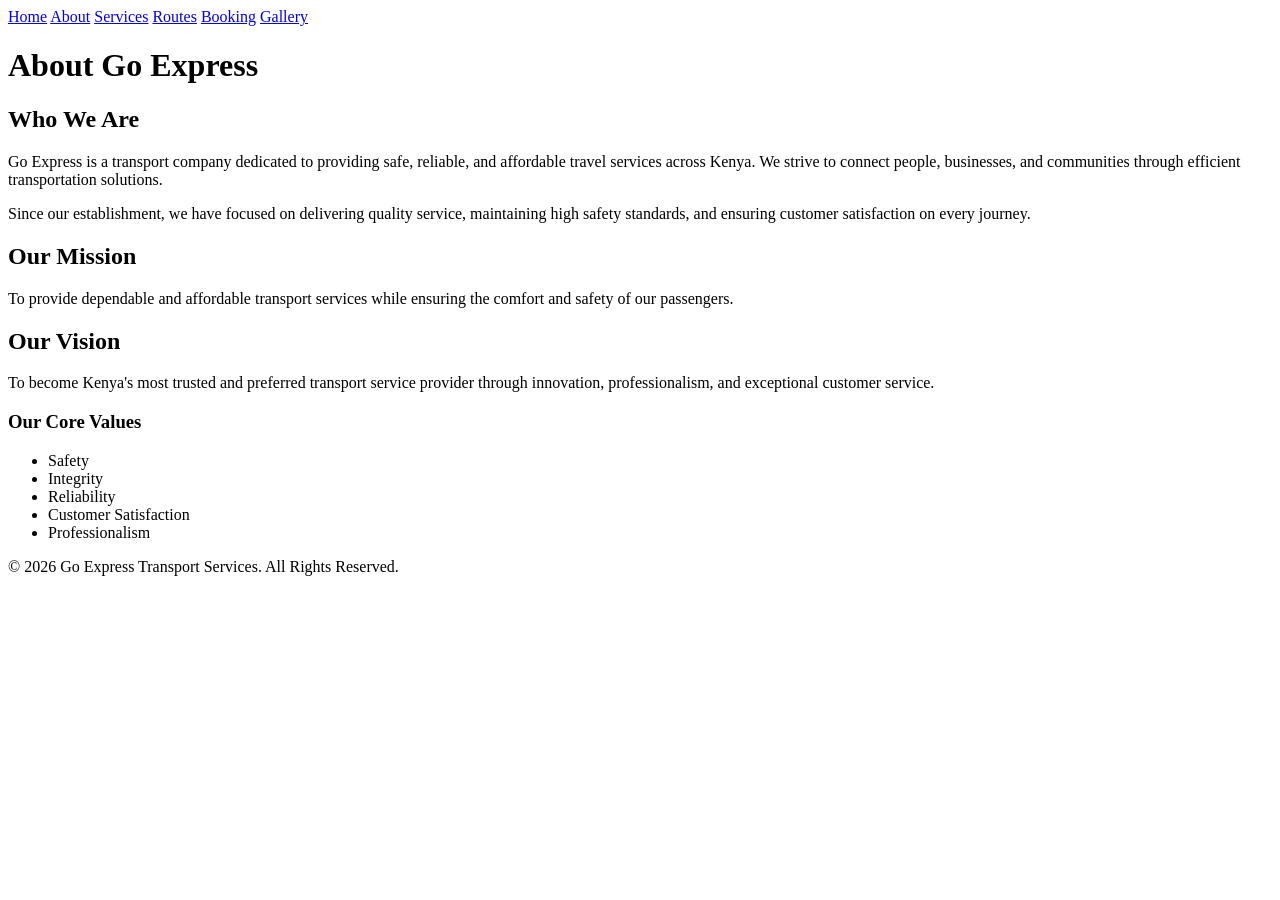
==== aboutus.html @ 57852213 "Linked Gallery page to other pages" ====
<!DOCTYPE html>
<html lang="en">
<head>
    <meta charset="UTF-8">
    <meta name="viewport" content="width=device-width, initial-scale=1.0">
    <title>About Us - Go Express</title>
    <link rel="stylesheet" href="css/style.css">
</head>
<body>
    <a href="index.html">Home</a>
    <a href="aboutus.html">About</a>
    <a href="services.html">Services</a>
    <a href="routes.html">Routes</a>
    <a href="booking.html">Booking</a>
    <a href="gallery.html">Gallery</a>
    
    <!-- Banner -->
    <div class="banner">
        <h1>About Go Express</h1>
    </div>

    <div class="row">

        <div class="content">

            <h2>Who We Are</h2>

            <p>
                Go Express is a transport company dedicated to providing
                safe, reliable, and affordable travel services across Kenya.
                We strive to connect people, businesses, and communities
                through efficient transportation solutions.
            </p>

            <p>
                Since our establishment, we have focused on delivering
                quality service, maintaining high safety standards, and
                ensuring customer satisfaction on every journey.
            </p>

            <h2>Our Mission</h2>

            <p>
                To provide dependable and affordable transport services
                while ensuring the comfort and safety of our passengers.
            </p>

            <h2>Our Vision</h2>

            <p>
                To become Kenya's most trusted and preferred transport
                service provider through innovation, professionalism,
                and exceptional customer service.
            </p>

        </div>

        <div class="right_side_bar">

            <h3>Our Core Values</h3>

            <ul>
                <li>Safety</li>
                <li>Integrity</li>
                <li>Reliability</li>
                <li>Customer Satisfaction</li>
                <li>Professionalism</li>
            </ul>

        </div>

    </div>

    <div class="footer">
        <p>&copy; 2026 Go Express Transport Services. All Rights Reserved.</p>
    </div>

</body>
</html>
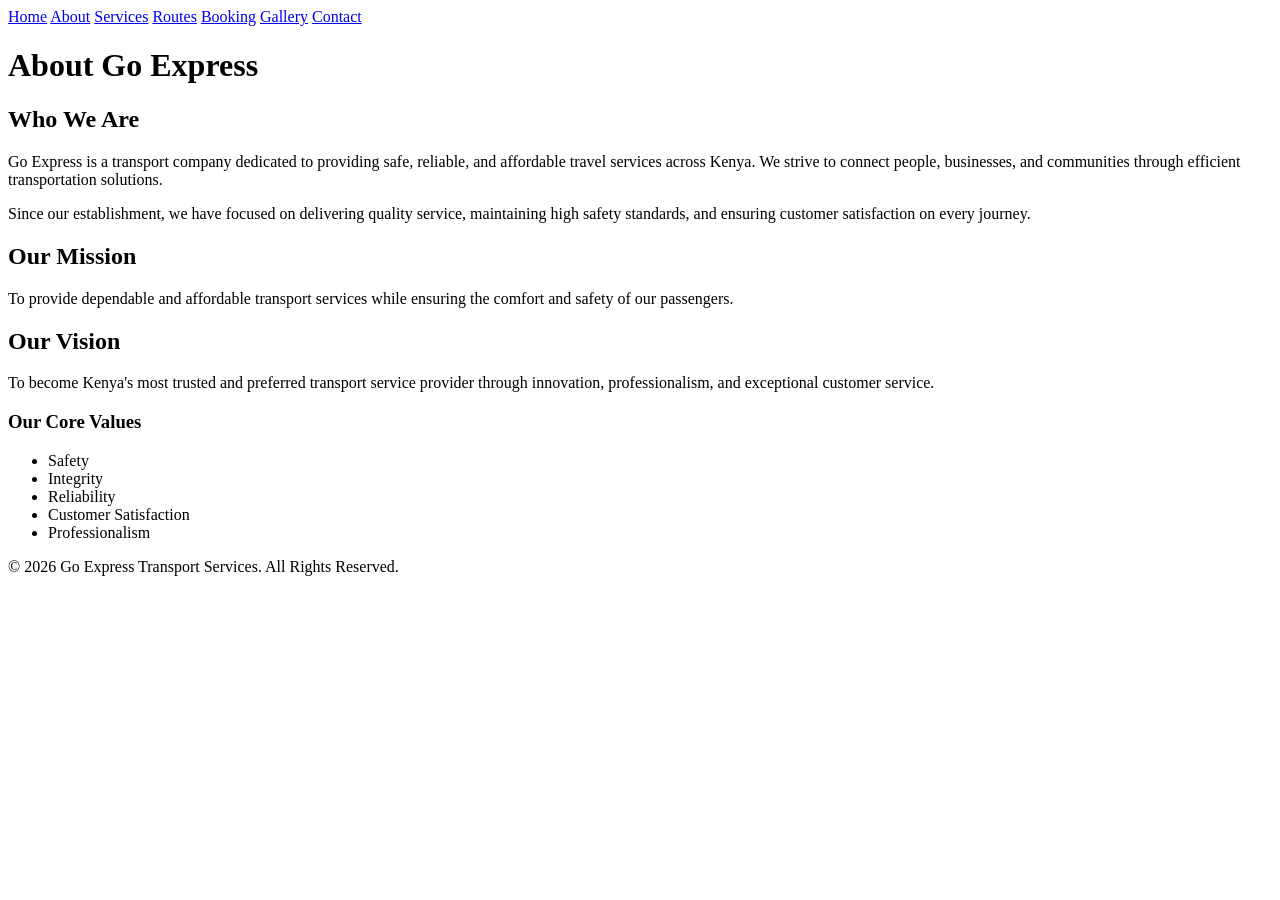
==== commit cc80e477: "Linked Contact page with other pages" ====
--- a/aboutus.html
+++ b/aboutus.html
@@ -13,6 +13,7 @@
     <a href="routes.html">Routes</a>
     <a href="booking.html">Booking</a>
     <a href="gallery.html">Gallery</a>
+    <a href="contact.html">Contact</a>
     
     <!-- Banner -->
     <div class="banner">
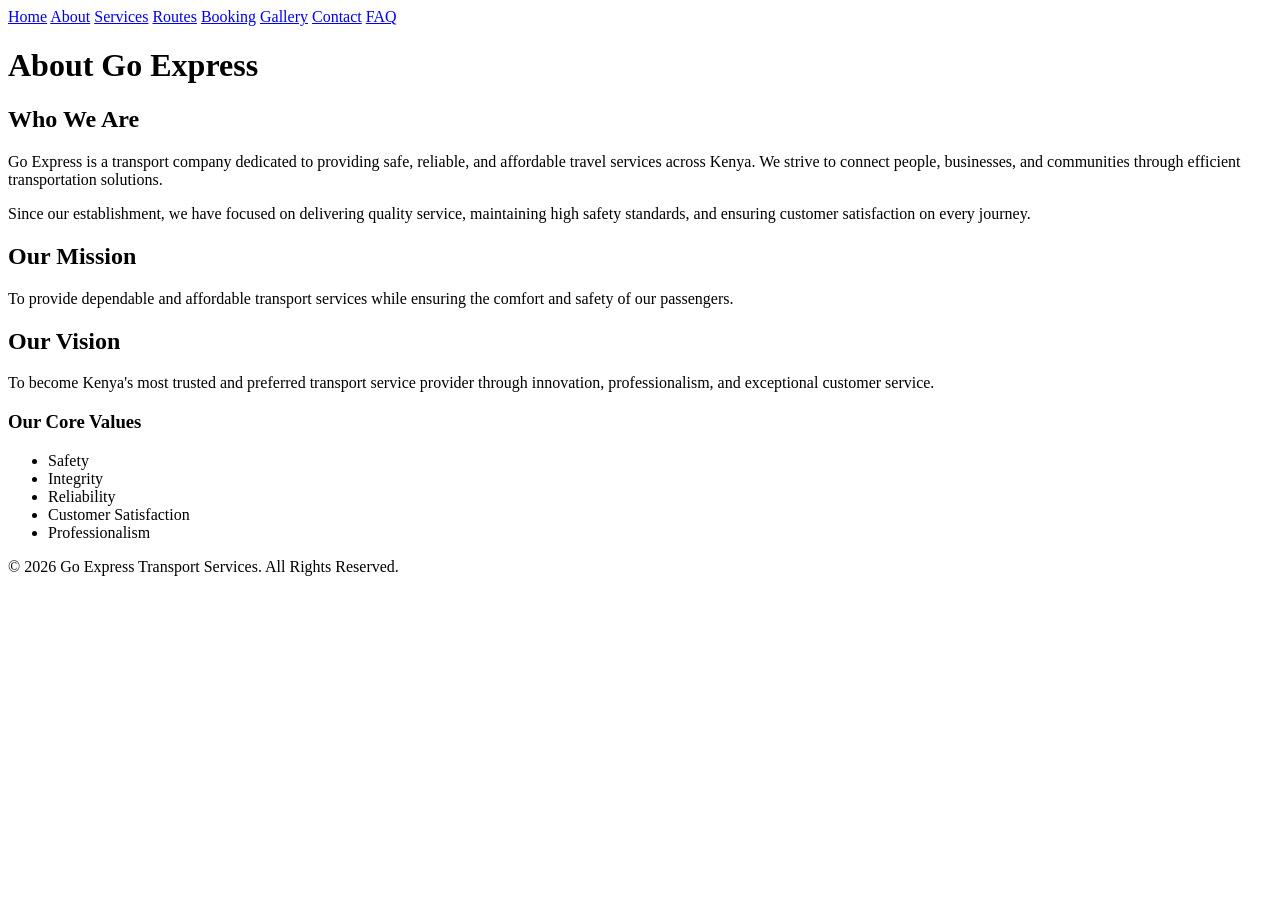
==== commit d6e4f778: "Linked FAQ page to other pages" ====
--- a/aboutus.html
+++ b/aboutus.html
@@ -14,7 +14,8 @@
     <a href="booking.html">Booking</a>
     <a href="gallery.html">Gallery</a>
     <a href="contact.html">Contact</a>
-    
+    <a href="faq.html">FAQ</a>
+
     <!-- Banner -->
     <div class="banner">
         <h1>About Go Express</h1>
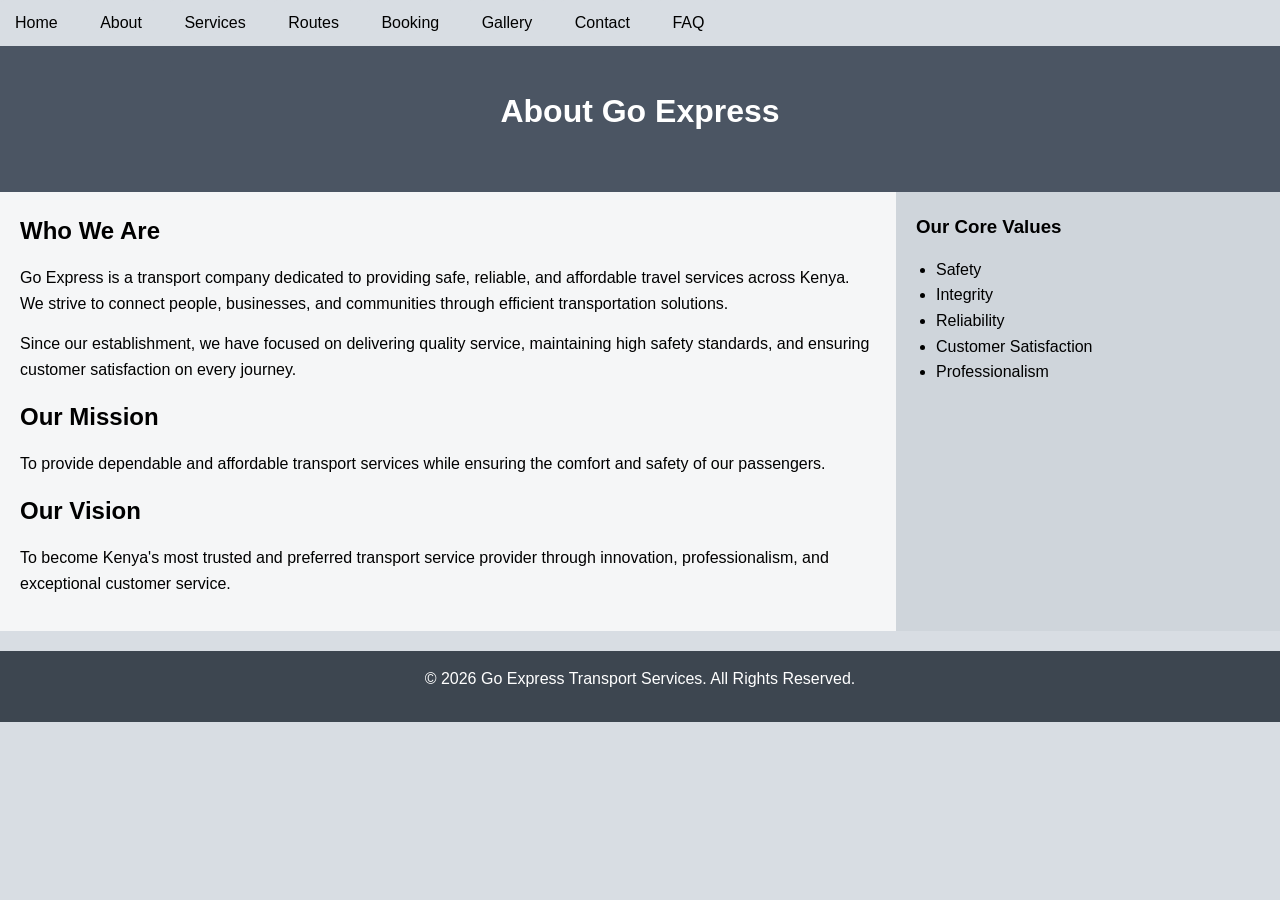
==== commit 9c830a36: "Add design for mobile phones" ====
--- a/aboutus.html
+++ b/aboutus.html
@@ -54,9 +54,8 @@
                 service provider through innovation, professionalism,
                 and exceptional customer service.
             </p>
-
         </div>
-
+         
         <div class="right_side_bar">
 
             <h3>Our Core Values</h3>
--- a/css/style.css
+++ b/css/style.css
@@ -0,0 +1,144 @@
+/* Reset some default browser styling */
+*{
+    margin: 0;
+    padding: 0;
+    box-sizing: border-box;
+}
+
+/* Body styling */
+body{
+    font-family: Arial, Helvetica, sans-serif;
+    background-color: #d8dde3;
+    line-height: 1.6;
+}
+
+/* Navigation Links */
+a{
+    text-decoration: none;
+    color: black;
+    background-color: #d8dde3;
+    padding: 10px 15px;
+    margin-right: 8px;
+    border-radius: 5px;
+    display: inline-block;
+}
+/* Hover Effect */
+a:hover{
+    background-color: #3d4650;
+    color: white;
+}
+
+/* Banner Section */
+.banner{
+    background-color: #4b5563;
+    color: white;
+    text-align: center;
+    padding: 40px;
+}
+
+/* Main Layout */
+.row{
+    display: flex;
+    flex-wrap: wrap;
+}
+
+/* Main Content */
+.content{
+    flex: 70%;
+    padding: 20px;
+    background-color: #f5f6f7;
+}
+
+/* Right Sidebar */
+.right_side_bar{
+    flex: 30%;
+    padding: 20px;
+    background-color: #cfd5db;
+}
+
+/* Footer */
+.footer{
+    background-color: #3d4650;
+    color: white;
+    text-align: center;
+    padding: 15px;
+    margin-top: 20px;
+}
+
+/* Headings */
+h1, h2, h3{
+    margin-bottom: 15px;
+}
+
+/* Paragraphs */
+p{
+    margin-bottom: 15px;
+}
+
+/* Lists */
+ul{
+    margin-left: 20px;
+}
+/* Form Styling */
+input,
+textarea{
+    width: 100%;
+    padding: 10px;
+    margin-top: 5px;
+    margin-bottom: 15px;
+    border: 1px solid #aab2bb;
+    border-radius: 5px;
+}
+
+input[type="submit"]{
+    background-color: #4b5563;
+    color: white;
+    border: none;
+    cursor: pointer;
+}
+
+input[type="submit"]:hover{
+    background-color: #3d4650;
+}
+
+/* Table Styling */
+table{
+    width: 100%;
+    border-collapse: collapse;
+    margin-top: 15px;
+}
+
+table, th, td{
+    border: 1px solid #aab2bb;
+}
+
+th{
+    background-color: #4b5563;
+    color: white;
+    padding: 10px;
+}
+
+td{
+    padding: 10px;
+    background-color: #f5f6f7;
+}
+/* Responsive Design */
+@media screen and (max-width: 768px){
+
+    .row{
+        flex-direction: column;
+    }
+
+    .content{
+        flex: 100%;
+    }
+
+    .right_side_bar{
+        flex: 100%;
+    }
+
+    a{
+        display: block;
+        margin-bottom: 5px;
+    }
+}
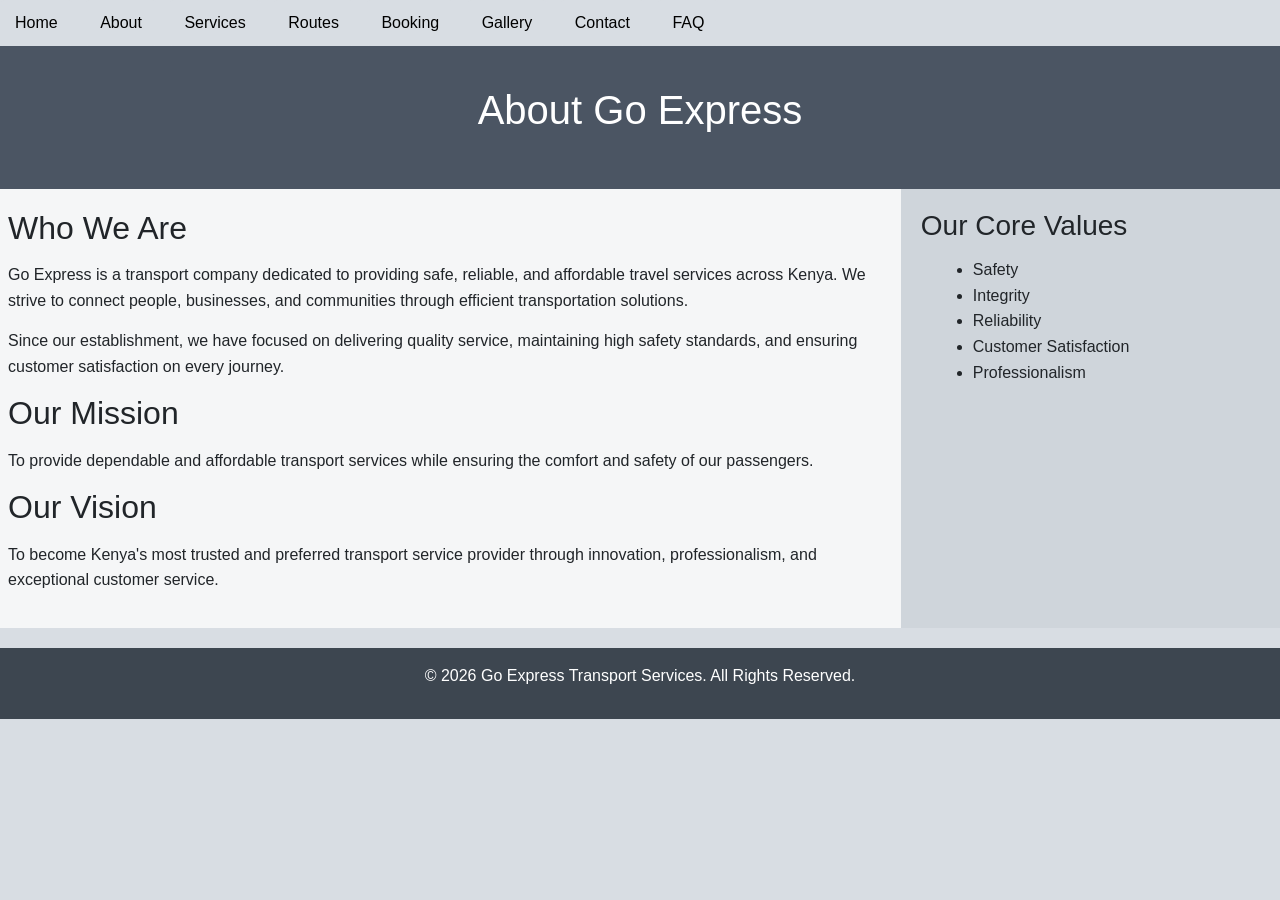
==== commit 4bba1a85: "added bootstrap framework to website" ====
--- a/aboutus.html
+++ b/aboutus.html
@@ -4,6 +4,7 @@
     <meta charset="UTF-8">
     <meta name="viewport" content="width=device-width, initial-scale=1.0">
     <title>About Us - Go Express</title>
+    <link href="https://cdn.jsdelivr.net/npm/bootstrap@5.3.3/dist/css/bootstrap.min.css" rel="stylesheet">
     <link rel="stylesheet" href="css/style.css">
 </head>
 <body>
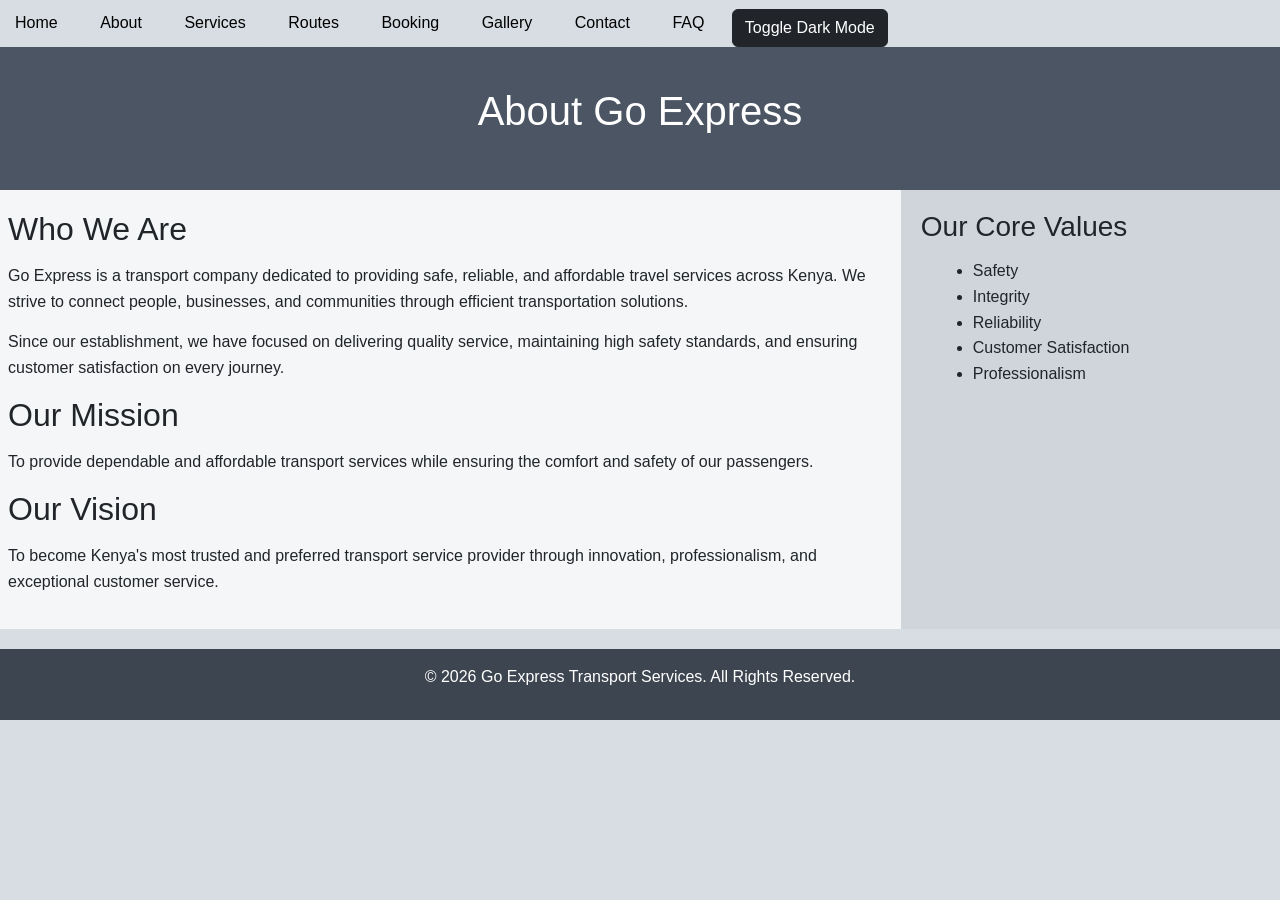
==== commit e3206894: "Added darkmode toogle" ====
--- a/aboutus.html
+++ b/aboutus.html
@@ -16,6 +16,8 @@
     <a href="gallery.html">Gallery</a>
     <a href="contact.html">Contact</a>
     <a href="faq.html">FAQ</a>
+
+    <button id="darkModeBtn" class="btn btn-dark mt-2">Toggle Dark Mode</button>
 
     <!-- Banner -->
     <div class="banner">
@@ -77,5 +79,8 @@
         <p>&copy; 2026 Go Express Transport Services. All Rights Reserved.</p>
     </div>
 
+    <script src="https://cdn.jsdelivr.net/npm/bootstrap@5.3.3/dist/js/bootstrap.bundle.min.js"></script>
+    <script src="js/script.js"></script>
+
 </body>
 </html>
--- a/css/style.css
+++ b/css/style.css
@@ -141,4 +141,37 @@
         display: block;
         margin-bottom: 5px;
     }
+}
+/* Dark Mode */
+
+.dark-mode{
+    background-color: #222;
+    color: white;
+}
+
+.dark-mode .content{
+    background-color: #2f2f2f;
+    color: white;
+}
+
+.dark-mode .right_side_bar{
+    background-color: #3a3a3a;
+    color: white;
+}
+
+.dark-mode .banner{
+    background-color: #1f2937;
+}
+
+.dark-mode .footer{
+    background-color: #111;
+}
+
+.dark-mode a{
+    background-color: #555;
+    color: white;
+}
+
+.dark-mode a:hover{
+    background-color: #888;
 }
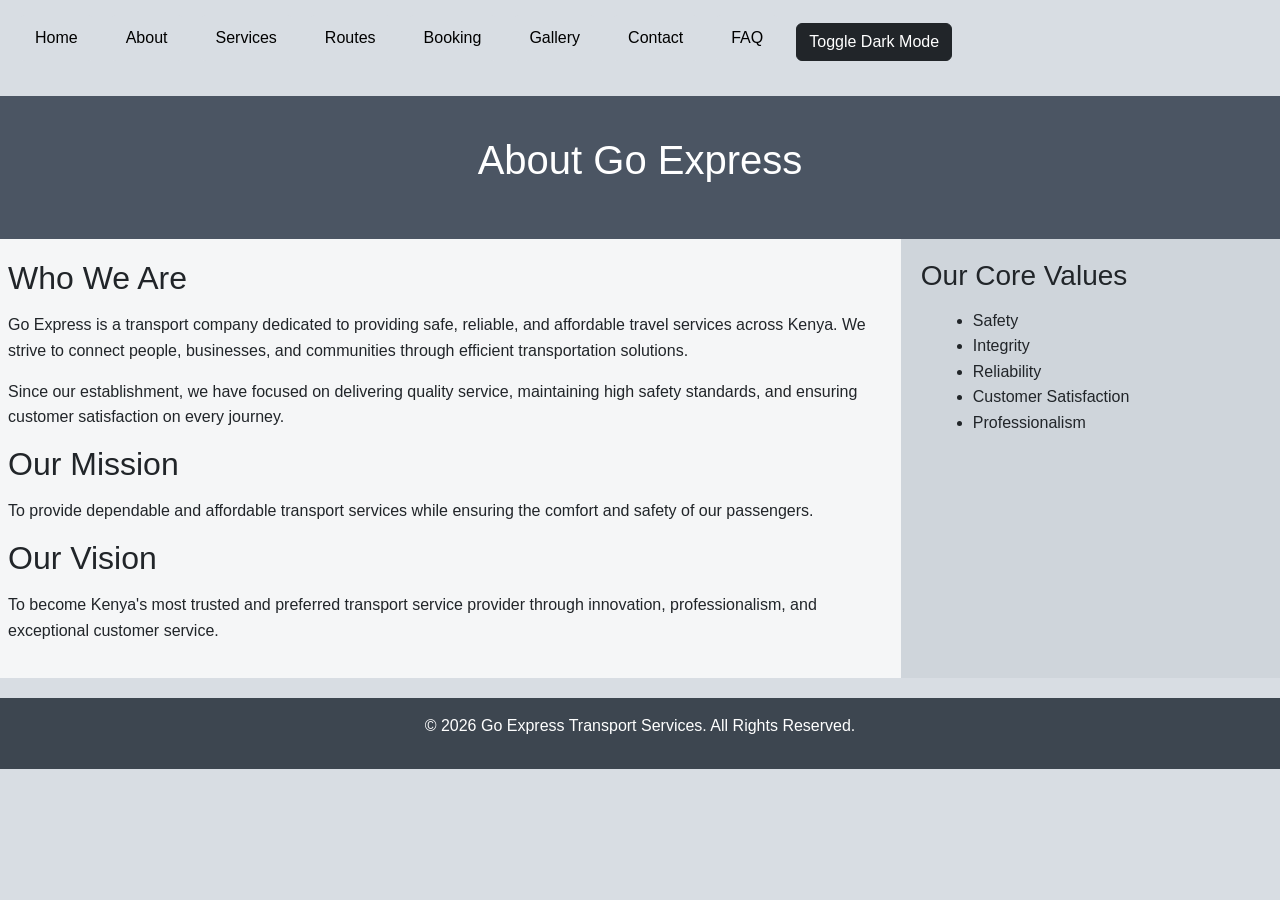
==== commit 2caf774c: "Edited the navigation on several pages" ====
--- a/aboutus.html
+++ b/aboutus.html
@@ -8,17 +8,22 @@
     <link rel="stylesheet" href="css/style.css">
 </head>
 <body>
-    <a href="index.html">Home</a>
-    <a href="aboutus.html">About</a>
-    <a href="services.html">Services</a>
-    <a href="routes.html">Routes</a>
-    <a href="booking.html">Booking</a>
-    <a href="gallery.html">Gallery</a>
-    <a href="contact.html">Contact</a>
-    <a href="faq.html">FAQ</a>
+    <div class="navigation">
 
-    <button id="darkModeBtn" class="btn btn-dark mt-2">Toggle Dark Mode</button>
+        <a href="index.html">Home</a>
+        <a href="aboutus.html">About</a>
+        <a href="services.html">Services</a>
+        <a href="routes.html">Routes</a>
+        <a href="booking.html">Booking</a>
+        <a href="gallery.html">Gallery</a>
+        <a href="contact.html">Contact</a>
+        <a href="faq.html">FAQ</a>
 
+        <button id="darkModeBtn" class="btn btn-dark mt-2">
+            Toggle Dark Mode
+        </button>
+
+    </div>
     <!-- Banner -->
     <div class="banner">
         <h1>About Go Express</h1>
--- a/css/style.css
+++ b/css/style.css
@@ -131,16 +131,31 @@
 
     .content{
         flex: 100%;
+        padding: 15px;
     }
 
     .right_side_bar{
         flex: 100%;
+        padding: 15px;
+        margin-top: 15px;
     }
 
     a{
         display: block;
+        width: 100%;
+        text-align: center;
         margin-bottom: 5px;
     }
+
+    .banner{
+        padding: 20px;
+    }
+
+    img{
+        width: 100%;
+        height: auto;
+    }
+
 }
 /* Dark Mode */
 
@@ -174,4 +189,24 @@
 
 .dark-mode a:hover{
     background-color: #888;
+}
+/* Gallery Styling */
+
+img{
+    margin: 10px;
+    transition: transform 0.3s ease;
+}
+
+img:hover{
+    transform: scale(1.05);
+}
+/* Navigation Container */
+
+.navigation{
+    display: flex;
+    flex-wrap: wrap;
+    align-items: center;
+    gap: 10px;
+    padding: 15px 20px;
+    margin-bottom: 20px;
 }
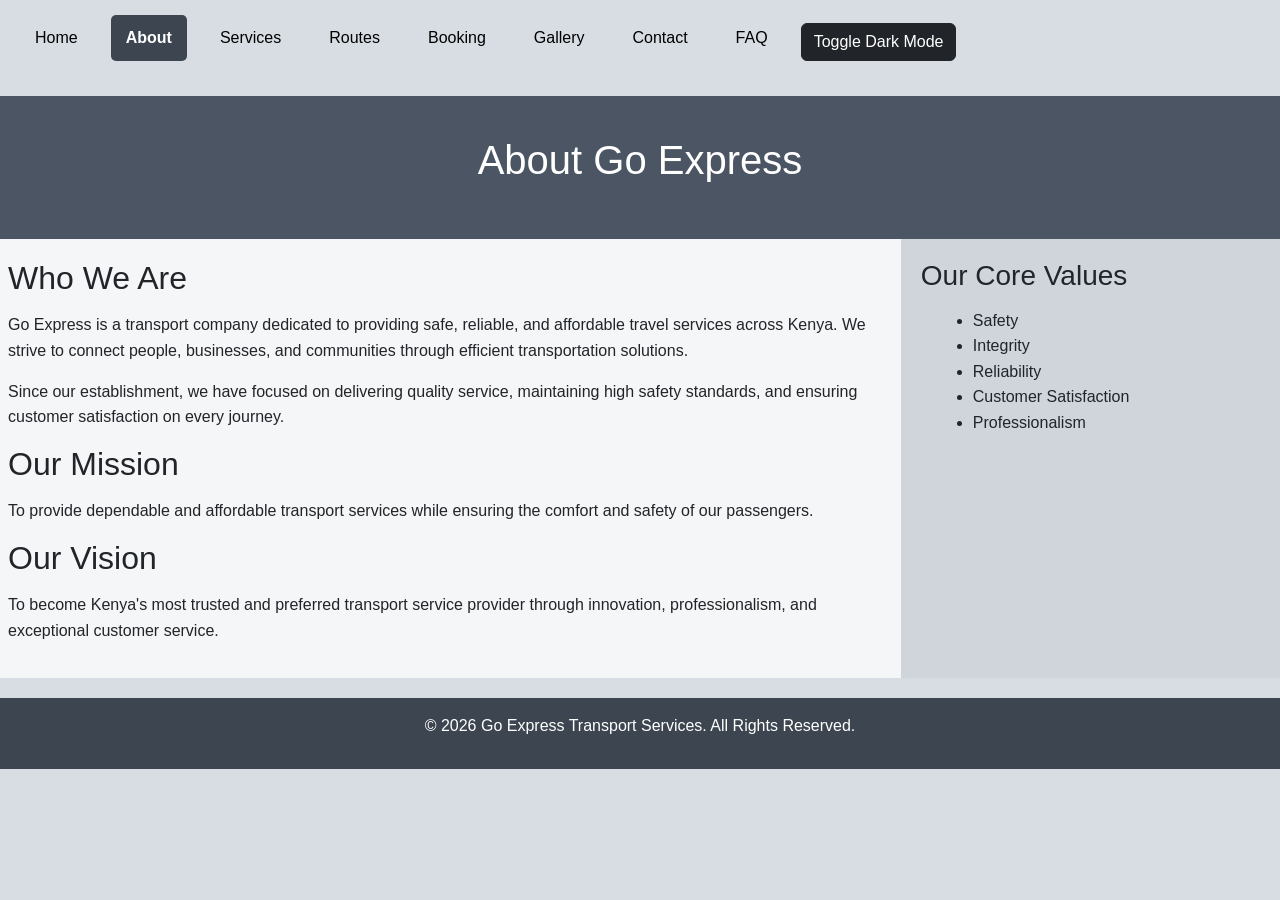
==== commit 191b4aa1: "Added active navigation linking style" ====
--- a/aboutus.html
+++ b/aboutus.html
@@ -11,7 +11,7 @@
     <div class="navigation">
 
         <a href="index.html">Home</a>
-        <a href="aboutus.html">About</a>
+        <a href="aboutus.html" class="active">About</a>
         <a href="services.html">Services</a>
         <a href="routes.html">Routes</a>
         <a href="booking.html">Booking</a>
--- a/css/style.css
+++ b/css/style.css
@@ -27,7 +27,12 @@
     background-color: #3d4650;
     color: white;
 }
-
+/* Active Navigation Link */
+.active{
+    background-color: #3d4650;
+    color: white;
+    font-weight: bold;
+}
 /* Banner Section */
 .banner{
     background-color: #4b5563;
